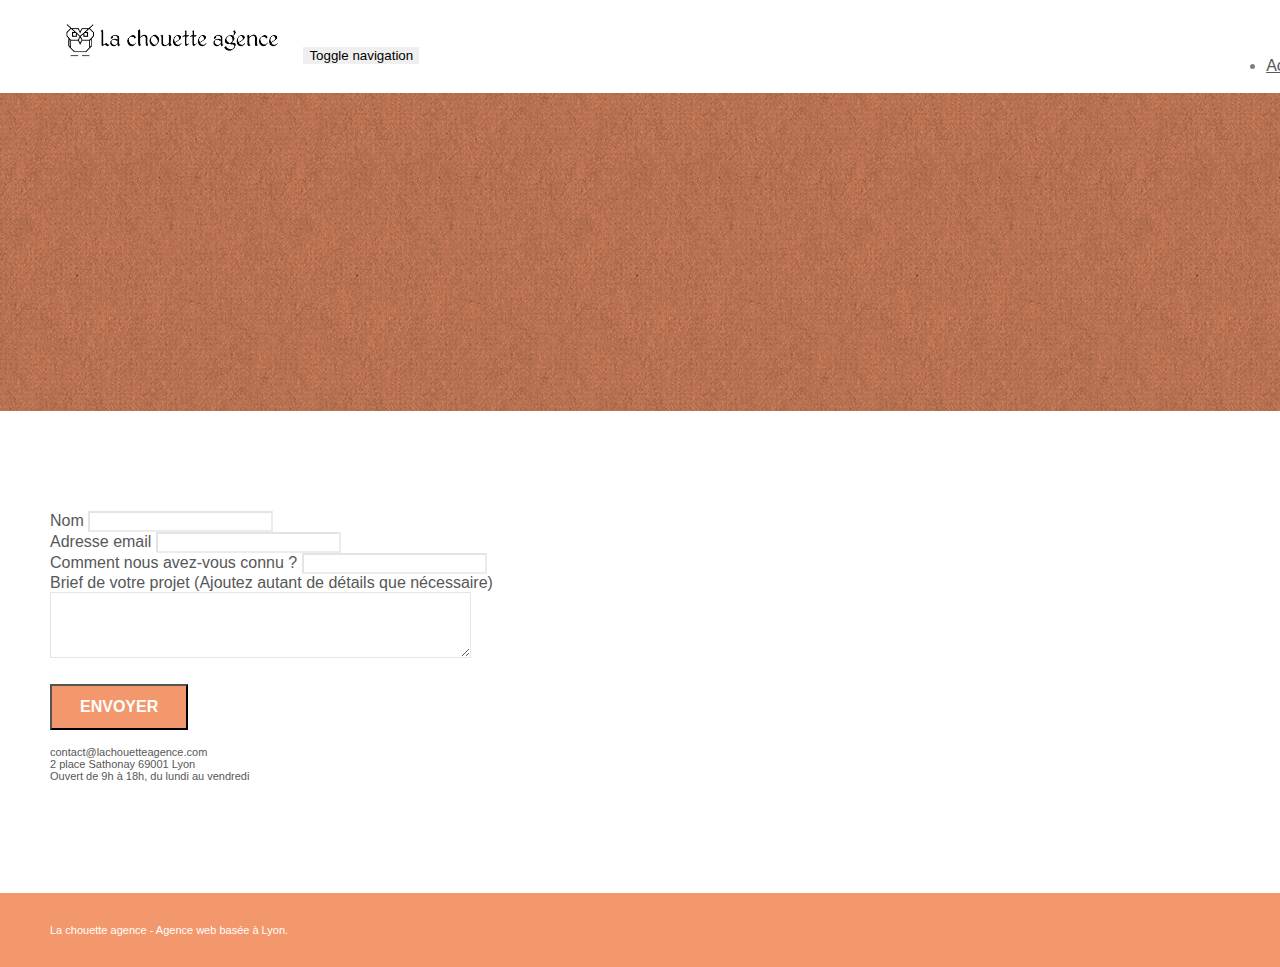
==== page2.html @ fb054928 "inital cmmit" ====
<!doctype html>
<html lang="Default">
<head>
    <meta charset="utf-8">
    <meta name="keywords" content="">
    <meta name="description" content="">
    <meta name="viewport" content="width=device-width, initial-scale=1.0, viewport-fit=cover">
    <link rel="shortcut icon" type="image/png" href="favicon.jpg">
    
	<link rel="stylesheet" type="text/css" href="./css/bootstrap.min.css">
	<link rel="stylesheet" type="text/css" href="style.css">
	<link rel="stylesheet" type="text/css" href="./css/font-awesome.min.css">
	<link rel="stylesheet" type="text/css" href="./css/et-line.min.css">
	
    
	<script src="./js/jquery-2.1.0.min.js"></script>
	<script src="./js/bootstrap.min.js"></script>
	<script src="./js/blocs.min.js"></script>
	<script src="./js/jqBootstrapValidation.js"></script>
	<script src="./js/formHandler.js"></script>
    <title>page2</title>

    
<!-- Analytics -->
 
<!-- Analytics END -->
    
</head>
<body>
<!-- Principal conteneur -->
<div class="page-container">
    
<!-- bloc-0 -->
<div class="bloc bgc-white l-bloc " id="bloc-0">
	<div class="container bloc-sm">
		<nav class="navbar row">
			<div class="navbar-header">
				<a class="navbar-brand" href="index.html"><img src="img/la-chouette-agence.png" alt="atlanta web design logo" height="40" /></a>
				<button id="nav-toggle" type="button" class="ui-navbar-toggle navbar-toggle" data-toggle="collapse" data-target=".navbar-1">
					<span class="sr-only">Toggle navigation</span><span class="icon-bar"></span><span class="icon-bar"></span><span class="icon-bar"></span>
				</button>
			</div>
			<div class="collapse navbar-collapse navbar-1 special-dropdown-nav">
				<ul class="site-navigation nav navbar-nav">
					<li>
						<a href="index.html">Accueil</a>
					</li>
					<li>
					</li>
					<li>
						<a href="page2.html">page2 &gt;</a>
					</li>
				</ul>
			</div>
		</nav>
	</div>
</div>
<!-- bloc-0 END -->

<!-- bloc-6 -->
<div class="bloc bg-dots-bg bg-repeat bgc-atomic-tangerine d-bloc bloc-bg-texture texture-paper" id="bloc-6">
	<div class="container bloc-lg">
		<div class="row">
			<div class="col-sm-12">
				<h1 class="text-center hero-bloc-text tc-white">
					Parlons web design !
				</h1>
				<p class="text-center mg-lg tc-white tight-width-whitespace">
					Nous sommes ravis que vous souhaitiez collaborer avec notre agence.<br>
					Parlez-nous de votre projet en complétant le formulaire ci-dessous.
				</p>
			</div>
		</div>
	</div>
</div>
<!-- bloc-6 END -->

<!-- bloc-7 -->
<div class="bloc bgc-white l-bloc" id="bloc-7">
	<div class="container bloc-lg">
		<div class="row">
			<div class="col-sm-6">
				<form id="form_1" novalidate success-msg="Your message has been sent." fail-msg="Sorry it seems that our mail server is not responding, Sorry for the inconvenience!">
					<div class="form-group">
						<label>
							Nom
						</label>
						<input id="name" class="form-control" required />
					</div>
					<div class="form-group">
						<label>
							Adresse email
						</label>
						<input id="email" class="form-control" type="email" required />
					</div>
					<div class="form-group">
						<label>
							Comment nous avez-vous connu ?
						</label>
						<input class="form-control" type="email" required id="input_504" />
					</div>
					<div class="form-group">
						<label>
							Brief de votre projet (Ajoutez autant de détails que nécessaire)<br>
						</label><textarea id="message" class="form-control" rows="4" cols="50" required></textarea>
					</div> 
					<button class="bloc-button btn btn-lg btn-block cta-hero btn-atomic-tangerine" type="submit">
						Envoyer
					</button>
				</form>
			</div>
			<div class="col-sm-6">
				<p>
					contact@lachouetteagence.com<br>2 place Sathonay 69001 Lyon<br>Ouvert de 9h à 18h, du lundi au vendredi<br>
				</p>
			</div>
		</div>
	</div>
</div>
<!-- bloc-7 END -->

<!-- ScrollToTop Button -->
<a class="bloc-button btn btn-d scrollToTop" onclick="scrollToTarget('1')"><span class="fa fa-chevron-up"></span></a>
<!-- ScrollToTop Button END-->


<!-- Footer - bloc-8 -->
<div class="bloc bgc-atomic-tangerine d-bloc" id="bloc-8">
	<div class="container bloc-sm">
		<div class="row">
			<div class="col-sm-12">
				<p class="text-center white">
					La chouette agence - Agence web basée à Lyon.<br>
				</p>
				<div class="row row-no-gutters social">
					<div class="col-sm-3">
						<div class="text-center">
							<a class="social" href="index.html"><span class="fa fa-twitter icon-md"></span></a>
						</div>
					</div>
					<div class="col-sm-3">
						<div class="text-center">
							<a class="social" href="index.html"><span class="fa fa-facebook icon-md"></span></a>
						</div>
					</div>
					<div class="col-sm-3">
						<div class="text-center">
							<a class="social" href="index.html"><span class="fa fa-dribbble icon-md"></span></a>
						</div>
					</div>
					<div class="col-sm-3">
						<div class="text-center">
							<a class="social" href="index.html"><span class="fa fa-instagram icon-md"></span></a>
						</div>
					</div>
				</div>
			</div>
		</div>
	</div>
</div>
<!-- Footer - bloc-8 END -->

</div>
<!-- Principal conteneur END -->
    

</body>
</html>
---- style.css ----
body {
    margin: 0;
    padding: 0;
    background: #FFF;
    overflow-x: hidden;
    -webkit-font-smoothing: antialiased;
    -moz-osx-font-smoothing: grayscale;
}

a,
button {
    transition: all .3s ease-in-out;
    outline: none!important;
}

a:hover {
    text-decoration: none;
    cursor: pointer;
}

#page-loading-blocs-notifaction {
    position: fixed;
    top: 0;
    bottom: 0;
    width: 100%;
    z-index: 100000;
    background: #FFFFFF url("img/pageload-spinner.gif") no-repeat center center;
}

.bloc {
    width: 100%;
    clear: both;
    background: 50% 50% no-repeat;
    padding: 0 50px;
    -webkit-background-size: cover;
    -moz-background-size: cover;
    -o-background-size: cover;
    background-size: cover;
    position: relative;
}

.bloc .container {
    padding-left: 0;
    padding-right: 0;
}

.bloc-lg {
    padding: 100px 50px;
}

.bloc-md {
    padding: 50px;
}

.bloc-sm {
    padding: 20px 50px;
}

.bg-center,
.bg-l-edge,
.bg-r-edge,
.bg-t-edge,
.bg-b-edge,
.bg-tl-edge,
.bg-bl-edge,
.bg-tr-edge,
.bg-br-edge,
.bg-repeat {
    -webkit-background-size: auto!important;
    -moz-background-size: auto!important;
    -o-background-size: auto!important;
    background-size: auto!important;
}

.bg-repeat {
    background: repeat;
}

.bg-t-edge {
    background: top no-repeat;
}

.bloc-bg-texture::before {
    content: "";
    background-size: 2px 2px;
    position: absolute;
    top: 0;
    bottom: 0;
    left: 0;
    right: 0;
}

.texture-paper::before {
    background: url("img/texture-paper.png");
    background-size: 280px 280px;
}

.b-parallax {
    background-attachment: fixed;
}

.d-bloc {
    color: rgba(255, 255, 255, .7);
}

.d-bloc button:hover {
    color: rgba(255, 255, 255, .9);
}

.d-bloc .icon-round,
.d-bloc .icon-square,
.d-bloc .icon-rounded,
.d-bloc .icon-semi-rounded-a,
.d-bloc .icon-semi-rounded-b {
    border-color: rgba(255, 255, 255, .9);
}

.d-bloc .divider-h span {
    border-color: rgba(255, 255, 255, .2);
}

.d-bloc .a-btn,
.d-bloc .navbar a,
.d-bloc .navbar-brand,
.d-bloc a .icon-sm,
.d-bloc a .icon-md,
.d-bloc a .icon-lg,
.d-bloc a .icon-xl,
.d-bloc h1 a,
.d-bloc h2 a,
.d-bloc h3 a,
.d-bloc h4 a,
.d-bloc h5 a,
.d-bloc h6 a,
.d-bloc p a {
    color: rgba(255, 255, 255, .6);
}

.d-bloc .a-btn:hover,
.d-bloc .navbar a:hover,
.d-bloc .navbar-brand:hover,
.d-bloc a:hover .icon-sm,
.d-bloc a:hover .icon-md,
.d-bloc a:hover .icon-lg,
.d-bloc a:hover .icon-xl,
.d-bloc h1 a:hover,
.d-bloc h2 a:hover,
.d-bloc h3 a:hover,
.d-bloc h4 a:hover,
.d-bloc h5 a:hover,
.d-bloc h6 a:hover,
.d-bloc p a:hover {
    color: rgba(255, 255, 255, 1);
}

.d-bloc .navbar-toggle .icon-bar {
    background: rgba(255, 255, 255, 1);
}

.d-bloc .btn-wire,
.d-bloc .btn-wire:hover {
    color: rgba(255, 255, 255, 1);
    border-color: rgba(255, 255, 255, 1);
}

.d-bloc .panel {
    color: rgba(0, 0, 0, .5);
}

.d-bloc .panel button:hover {
    color: rgba(0, 0, 0, .7);
}

.d-bloc .panel icon {
    border-color: rgba(0, 0, 0, .7);
}

.d-bloc .panel .divider-h span {
    border-color: rgba(0, 0, 0, .1);
}

.d-bloc .panel .a-btn {
    color: rgba(0, 0, 0, .6);
}

.d-bloc .panel .a-btn:hover {
    color: rgba(0, 0, 0, 1);
}

.d-bloc .panel .btn-wire,
.d-bloc .panel .btn-wire:hover {
    color: rgba(0, 0, 0, .7);
    border-color: rgba(0, 0, 0, .3);
}

.d-bloc .panel,
.l-bloc {
    color: rgba(0, 0, 0, .5);
}

.d-bloc .panel button:hover,
.l-bloc button:hover {
    color: rgba(0, 0, 0, .7);
}

.l-bloc .icon-round,
.l-bloc .icon-square,
.l-bloc .icon-rounded,
.l-bloc .icon-semi-rounded-a,
.l-bloc .icon-semi-rounded-b {
    border-color: rgba(0, 0, 0, .7);
}

.d-bloc .panel .divider-h span,
.l-bloc .divider-h span {
    border-color: rgba(0, 0, 0, .1);
}

.d-bloc .panel .a-btn,
.l-bloc .a-btn,
.l-bloc .navbar a,
.l-bloc .navbar-brand,
.l-bloc a .icon-sm,
.l-bloc a .icon-md,
.l-bloc a .icon-lg,
.l-bloc a .icon-xl,
.l-bloc h1 a,
.l-bloc h2 a,
.l-bloc h3 a,
.l-bloc h4 a,
.l-bloc h5 a,
.l-bloc h6 a,
.l-bloc p a {
    color: rgba(0, 0, 0, .6);
}

.d-bloc .panel .a-btn:hover,
.l-bloc .a-btn:hover,
.l-bloc .navbar a:hover,
.l-bloc .navbar-brand:hover,
.l-bloc a:hover .icon-sm,
.l-bloc a:hover .icon-md,
.l-bloc a:hover .icon-lg,
.l-bloc a:hover .icon-xl,
.l-bloc h1 a:hover,
.l-bloc h2 a:hover,
.l-bloc h3 a:hover,
.l-bloc h4 a:hover,
.l-bloc h5 a:hover,
.l-bloc h6 a:hover,
.l-bloc p a:hover {
    color: rgba(0, 0, 0, 1);
}

.l-bloc .navbar-toggle .icon-bar {
    color: rgba(0, 0, 0, .6);
}

.d-bloc .panel .btn-wire,
.d-bloc .panel .btn-wire:hover,
.l-bloc .btn-wire,
.l-bloc .btn-wire:hover {
    color: rgba(0, 0, 0, .7);
    border-color: rgba(0, 0, 0, .3);
}

.voffset {
    margin-top: 30px;
}

.voffset-lg {
    margin-top: 80px;
}

.row-no-gutters {
    margin-right: 0;
    margin-left: 0;
}

.row.row-no-gutters > [class^="col-"],
.row.row-no-gutters > [class*=" col-"] {
    padding-right: 0;
    padding-left: 0;
}

#bloc-1-hero h1 {
    font-size: 32px;
}

.navbar {
    margin-bottom: 0;
    z-index: 1;
}

.navbar-brand {
    height: auto;
    padding: 3px 15px;
    font-size: 25px;
    font-weight: normal;
    font-weight: 600;
    line-height: 44px;
}

.navbar-brand img {
    max-height: 200px;
    margin: 0 5px 0 0;
    display: inline;
}

.navbar-brand img[src$=svg] {
    min-width: 100px;
}

.nav-center .navbar-brand img {
    margin: 0;
}

.navbar .nav {
    padding-top: 2px;
    margin-right: -16px;
    float: right;
    z-index: 1;
}

.nav > li {
    float: left;
    margin-top: 4px;
    font-size: 16px;
}

.navbar-nav .open .dropdown-menu > li > a {
    text-align: inherit;
}

.nav > li a:hover,
.nav > li a:focus {
    background: transparent;
}

.navbar-toggle {
    margin: 10px 10px 0 0;
    border: 0px;
}

.navbar-toggle:hover {
    background: transparent!important;
}

.navbar-toggle .icon-bar {
    background-color: rgba(0, 0, 0, .5);
    width: 26px;
}

.nav-invert .navbar .nav {
    float: left;
}

.nav-invert .navbar-header,
.nav-invert .navbar-brand {
    float: right;
    position: relative;
    z-index: 2;
}

@media (min-width: 768px) {
    .site-navigation {
        position: absolute;
        top: 50%;
        right: 20px;
        transform: translate(0, -50%);
        -webkit-transform: translateY(-50%);
    }
    .nav > li .dropdown-menu a,
    .nav > li .dropdown-menu a:hover {
        color: #484848;
    }
    .nav-invert .site-navigation {
        left: 0;
        right: 0;
    }
    .nav-center {
        text-align: center;
    }
    .nav-center .navbar-header {
        width: 100%;
    }
    .nav-center .navbar-header,
    .nav-center .navbar-brand,
    .nav-center .nav > li {
        float: none;
        display: inline-block;
    }
    .nav-center .site-navigation {
        position: relative;
        width: 100%;
        right: 0;
        margin-right: 0px;
        margin-top: 20px;
    }
    .nav-center.mini-nav .navbar-toggle {
        float: none;
        margin: 10px auto 0;
    }
}

.nav > li > .dropdown a {
    background: none!important;
    display: block;
    padding: 14px 15px;
}

nav .caret {
    margin: 0 5px;
}

.dropdown-menu .dropdown-menu {
    top: -8px;
    left: 100%;
}

.dropdown-menu .dropmenu-flow-right {
    top: 100%;
    left: 0;
    margin-left: -1px;
    border-top-left-radius: 0;
    border-top-right-radius: 0;
}

.dropdown-menu .dropdown span {
    border: 4px solid black;
    border-top-color: transparent;
    border-right-color: transparent;
    border-bottom-color: transparent;
    margin: 6px -5px 0 0!important;
    float: right;
}

.mg-md {
    margin-top: 10px;
    margin-bottom: 20px;
}

.mg-lg {
    margin-top: 10px;
    margin-bottom: 40px;
}

.btn {
    margin: 0 5px 5px 0;
}

.btn.pull-right {
    margin: 0 0 5px 5px;
}

.btn-d,
.btn-d:hover,
.btn-d:focus {
    color: #FFF;
    background: rgba(0, 0, 0, .3);
}

button {
    outline: none!important;
}

.btn-rd {
    border-radius: 40px;
}

.btn-clean {
    border: 1px solid rgba(0, 0, 0, .08);
    border-bottom-color: rgba(0, 0, 0, .1);
    text-shadow: 0 1px 0 rgba(0, 0, 1, .1);
    box-shadow: 0 1px 3px rgba(0, 0, 1, .25), inset 0 1px 0 0 rgba(255, 255, 255, .15);
}

.icon-md {
    font-size: 30px!important;
}

.icon-lg {
    font-size: 60px!important;
}

.sm-shadow {
    text-shadow: 0 1px 2px rgba(0, 0, 0, .3);
}

.panel-sq,
.panel-sq .panel-heading,
.panel-sq .panel-footer {
    border-radius: 0;
}

.panel-rd {
    border-radius: 30px;
}

.panel-rd .panel-heading {
    border-radius: 29px 29px 0 0;
}

.panel-rd .panel-footer {
    border-radius: 0 0 29px 29px;
}

.form-control {
    border-color: rgba(0, 0, 0, .1);
    box-shadow: none;
}

.scrollToTop {
    width: 40px;
    height: 40px;
    position: fixed;
    bottom: 20px;
    right: 20px;
    opacity: 0;
    z-index: 500;
    transition: all .3s ease-in-out;
}

.scrollToTop span {
    margin-top: 6px;
}

.showScrollTop {
    font-size: 14px;
    opacity: 1;
}

a[data-lightbox] {
    position: relative;
    display: block;
    text-align: center;
}

a[data-lightbox]:hover::before {
    content: "+";
    font-family: "HelveticaNeue-Light", "Helvetica Neue Light", "Helvetica Neue", Helvetica, Arial;
    font-size: 32px;
    width: 50px;
    height: 50px;
    margin-left: -25px;
    border-radius: 50%;
    background: rgba(0, 0, 0, .6);
    color: #FFF;
    font-weight: 100;
    z-index: 1;
    position: absolute;
    top: 50%;
    transform: translateY(-50%);
    -webkit-transform: translateY(-50%);
}

a[data-lightbox]:hover img {
    opacity: 0.6;
    -webkit-animation-fill-mode: none;
    animation-fill-mode: none;
}

#lightbox-modal {
    display: flex;
    align-items: center;
}

#lightbox-modal .modal-dialog {
    width: 90%;
    max-width: 900px;
    margin: 0 auto 0;
}

#lightbox-modal .modal-dialog img {
    max-height: 90vh;
    margin: 0 auto;
}

.lightbox-caption {
    padding: 20px;
    color: #FFF;
    background: rgba(0, 0, 0, .5);
    position: absolute;
    left: 15px;
    right: 15px;
    bottom: 5px;
}

.close-lightbox {
    color: #FFF;
    font-size: 30px;
    position: absolute;
    top: 20px;
    right: 20px;
    z-index: 20;
    background: rgba(0, 0, 0, .5);
    border: none;
    line-height: 30px;
    padding: 0 9px 5px;
    opacity: 0.3;
}

.close-lightbox:hover,
.next-lightbox:hover,
.prev-lightbox:hover {
    opacity: 1.0;
    color: #FFF;
}

.next-lightbox,
.prev-lightbox {
    font-size: 20px;
    color: rgba(255, 255, 255, .9);
    background: rgba(0, 0, 0, .5);
    transition: all .2s ease-in-out;
    position: absolute;
    top: 45%;
    z-index: 1;
    opacity: 0.4;
}

.next-lightbox {
    padding: 6px 8px 1px 13px;
    right: 25px;
}

.prev-lightbox {
    padding: 6px 13px 1px 10px;
    left: 25px;
}

.snapshot-lb .modal-body {
    padding-bottom: 45px;
}

.snapshot-lb .lightbox-caption {
    padding: 0;
    color: rgba(0, 0, 0, .5);
    background: none;
}

h1,
h2,
h3,
h4,
h5,
h6,
p,
label,
.btn,
a {
    font-family: "helvetica";
    font-weight: 400;
    color: #575757!important;
}

.container {
    max-width: 1000px;
}

.hero-bloc-text {
    font-size: 38px;
}

.hero-bloc-text-sub {
    font-size: 36px;
}

.statement-bloc-text {
    line-height: 26px;
    font-style: italic;
    font-size: 20px;
    text-align: center;
    font-weight: lighter;
    max-width: 520px;
    margin: auto auto auto auto;
}

p {
    font-size: 11px;
}

.tight-width-whitespace {
    max-width: 600px;
    margin: auto auto auto auto;
}

.h1 {
    font-size: 20px;
    font-family: "Open Sans";
}

.cta-hero {
    margin-top: 22px;
    color: #FFFFFF!important;
    text-transform: uppercase;
    padding: 12px 28px 12px 28px;
    font-size: 16px;
    font-weight: 700;
}

.social {
    max-width: 400px;
    margin: auto auto auto auto;
}

h2 {
    font-size: 22px;
    line-height: 1.4em;
}

h3 {
    font-size: 15px;
    text-transform: uppercase;
    font-weight: 700;
    color: #333333!important;
}

.med-width-whitespace {
    max-width: 800px;
    margin: auto auto auto auto;
    box-shadow: 0px 0px 0px #000000;
}

h1 {
    color: #333333!important;
}

h4 {
    color: #333333!important;
}

.icons {
    margin-bottom: 14px;
    margin-top: 24px;
}

.white {
    color: #FFFFFF!important;
}

.portfolio-thumb {
    margin-bottom: 24px;
}

.portfolio-row {
    margin-bottom: 44px;
    margin-top: 50px;
}

.avatar {
    box-shadow: 0px 4px 9px rgba(0, 0, 0, 0.3);
}

.black-background {
    background-color: rgba(165, 147, 99, 0.7);
    padding: 40px 40px 40px 40px;
}

.bold-link {
    font-weight: 900;
    text-decoration: underline!important;
}

.bgc-white {
    background-color: #FFFFFF;
}

.bgc-dark-slate-blue {
    background-color: #364577;
}

.bgc-atomic-tangerine {
    background-color: #F3976C;
}

.tc-white {
    color: #F3976C!important;
}

.btn-atomic-tangerine {
    background: #F3976C;
    color: #FFFFFF!important;
}

.btn-atomic-tangerine:hover {
    background: #c27956!important;
    color: #FFFFFF!important;
}

.ltc-white {
    color: #FFFFFF!important;
}

.ltc-white:hover {
    color: #cccccc!important;
}

.ltc-atomic-tangerine {
    color: #F3976C!important;
}

.ltc-atomic-tangerine:hover {
    color: #c27956!important;
}

.icon-dark-slate-blue {
    color: #364577!important;
    border-color: #364577!important;
}

.bg-dots-bg {
    background-image: url("img/dots-bg.png");
}

.bg-lines-h2-bg {
    background-image: url("img/lines-h2-bg.png");
}

.bg-banniere {
    background-image: url("img/la-chouette-agence-banniere.jpg");
}

.bg-presentation {
    background-image: url("img/image-de-presentation.bmp");
}

@media (max-width: 1024px) {
    .bloc {
        padding-left: 20px;
        padding-right: 20px;
    }
    .bloc.full-width-bloc,
    .bloc-tile-2.full-width-bloc .container,
    .bloc-tile-3.full-width-bloc .container,
    .bloc-tile-4.full-width-bloc .container {
        padding-left: 0;
        padding-right: 0;
    }
}

@media (max-width: 992px) and (min-width: 768px) {
    .navbar .nav {
        max-width: 80%
    }
    .nav-center.navbar .nav {
        max-width: 100%
    }
}

@media only screen and (min-device-width: 768px) and (max-device-width: 1024px) and (orientation: landscape) {
    .b-parallax {
        background-attachment: scroll;
    }
}

@media only screen and (min-device-width: 1024px) and (max-device-width: 1366px) and (-webkit-min-device-pixel-ratio: 1.5) {
    .b-parallax {
        background-attachment: scroll;
    }
}

@media (max-width: 991px) {
    .container {
        width: 100%;
    }
    .b-parallax {
        background-attachment: scroll;
    }
    .page-container,
    #hero-bloc {
        overflow-x: hidden;
        position: relative;
    }
    .bloc {
        padding-left: constant(safe-area-inset-left);
        padding-right: constant(safe-area-inset-right);
    }
    .bloc-group,
    .bloc-group .bloc {
        display: block;
        width: 100%;
    }
    .bloc-fill-screen .fill-bloc-top-edge,
    .bloc-fill-screen .fill-bloc-bottom-edge {
        padding: 0 20px;
        padding-left: constant(safe-area-inset-left);
        padding-right: constant(safe-area-inset-right);
    }
}

@media (max-width: 767px) {
    .page-container {
        overflow-x: hidden;
        position: relative;
    }
    h1,
    h2,
    h3,
    h4,
    h5,
    h6,
    p,
    #disqus_thread {
        padding-left: 10px!important;
        padding-right: 10px!important;
    }
    .b-parallax {
        background-attachment: scroll;
    }
    .navbar .nav {
        padding-top: 0;
        border-top: 1px solid rgba(0, 0, 0, .2);
        float: none!important;
    }
    .navbar.row {
        margin-left: 0;
        margin-right: 0;
    }
    .site-navigation {
        position: inherit;
        transform: none;
        -webkit-transform: none;
        -ms-transform: none;
    }
    .nav > li {
        margin-top: 0;
        border-bottom: 1px solid rgba(0, 0, 0, .1);
        background: rgba(0, 0, 0, .05);
        text-align: left;
        padding-left: 15px;
        width: 100%;
    }
    .nav > li:hover {
        background: rgba(0, 0, 0, .08);
    }
    .dropdown .dropdown a .caret {
        float: none;
        margin: 5px 0 0 10px!important;
        border: 4px solid black;
        border-bottom-color: transparent;
        border-right-color: transparent;
        border-left-color: transparent;
    }
    #hero-bloc .navbar .nav {
        background: rgba(0, 0, 0, .8);
    }
    #hero-bloc .navbar .nav a {
        color: rgba(255, 255, 255, .6);
    }
    .hero {
        padding: 50px 0;
    }
    .hero-nav {
        left: -1px;
        right: -1px;
    }
    .navbar-collapse {
        padding: 0;
        overflow-x: hidden;
        -webkit-box-shadow: none;
        box-shadow: none;
    }
    .navbar-brand img {
        max-height: 40px;
        width: auto;
    }
    .nav-invert .navbar-header {
        float: none;
        width: 100%;
    }
    .nav-invert .navbar-toggle {
        float: left;
        margin-left: 10px;
    }
    .bloc {
        padding-left: 0;
        padding-right: 0;
    }
    .bloc-xxl,
    .bloc-xl,
    .bloc-lg {
        padding: 40px 0;
    }
    .bloc-sm,
    .bloc-md {
        padding-left: 0;
        padding-right: 0;
    }
    .bloc-tile-2 .container,
    .bloc-tile-3 .container,
    .bloc-tile-4 .container,
    .bloc-fill-screen .fill-bloc-top-edge,
    .bloc-fill-screen .fill-bloc-bottom-edge {
        padding-left: 0;
        padding-right: 0;
    }
    .a-block {
        padding: 0 10px;
    }
    .btn-dwn {
        display: none;
    }
    .voffset {
        margin-top: 5px;
    }
    .voffset-md {
        margin-top: 20px;
    }
    .voffset-lg {
        margin-top: 30px;
    }
    form {
        padding: 5px;
    }
    .close-lightbox {
        display: inline-block;
    }
    .blocsapp-device-iphone5 {
        background-size: 216px 425px;
        padding-top: 60px;
        width: 216px;
        height: 425px;
    }
    .blocsapp-device-iphone5 img {
        width: 180px;
        height: 320px;
    }
}

@media (max-width: 400px) {
    .bloc {
        padding-left: 0;
        padding-right: 0;
    }
}

@media (max-width: 767px) {
    .bloc-mob-center-text {
        text-align: center;
    }
}
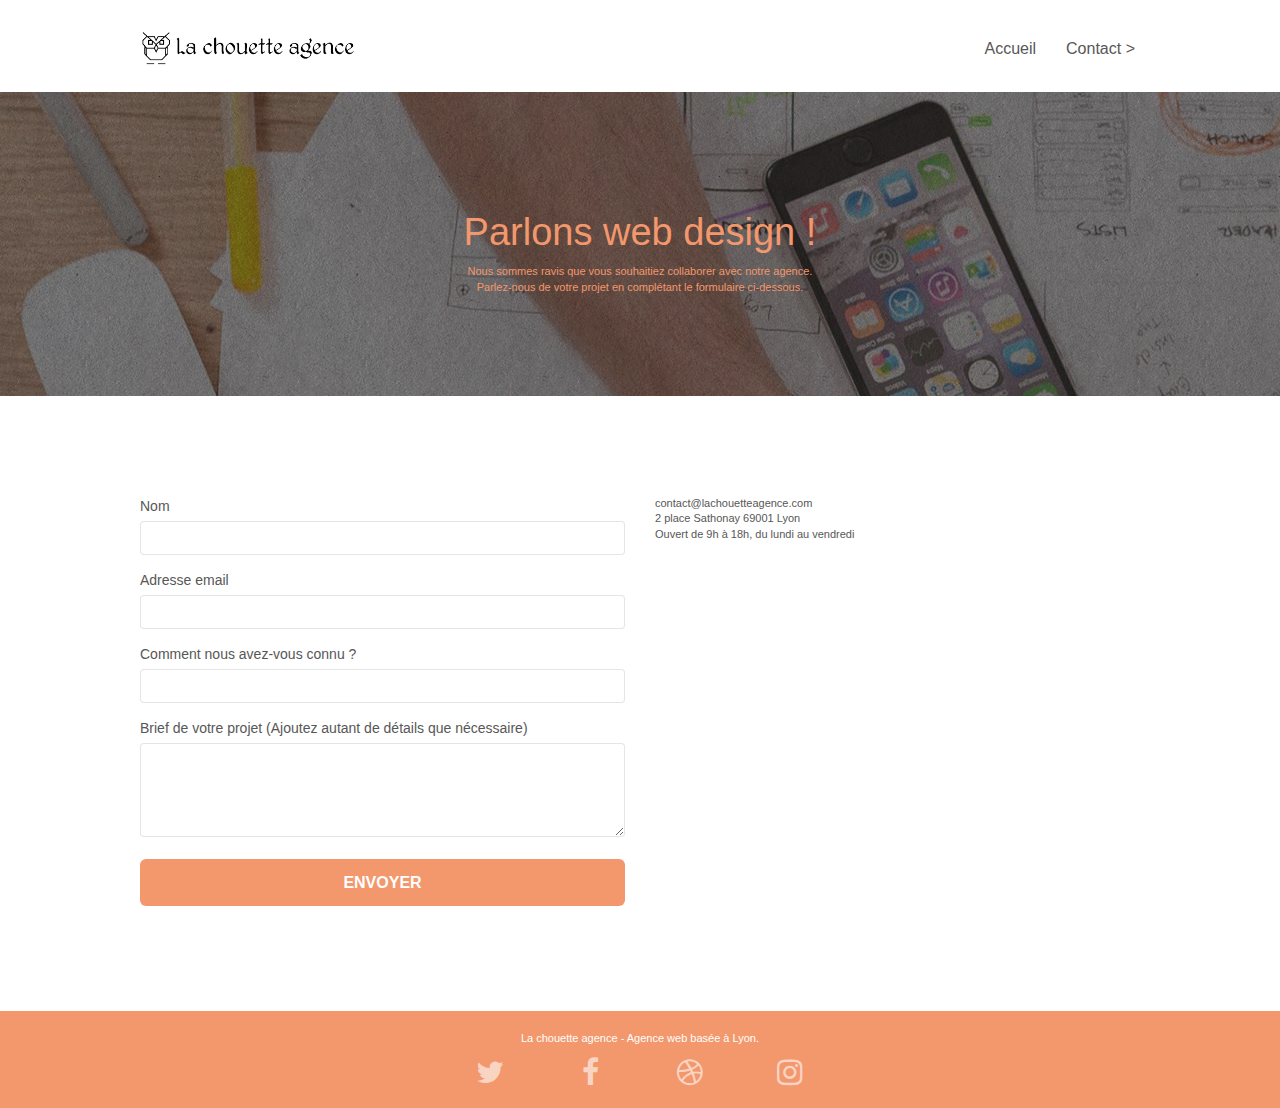
==== commit 2754d835: "dernier fix" ====
--- a/page2.html
+++ b/page2.html
@@ -2,23 +2,20 @@
 <html lang="Default">
 <head>
     <meta charset="utf-8">
-    <meta name="keywords" content="">
-    <meta name="description" content="">
+    <meta name="keywords" content="seo, google, site web, site internet, agence design paris, agence design, lyon, web design, webdesign, agence, la chouette agence">
+    <meta name="description" content="La Chouette Agence est une Agence de webdesign lyonnaise qui fournit des services de design de site internet professionnels">
     <meta name="viewport" content="width=device-width, initial-scale=1.0, viewport-fit=cover">
     <link rel="shortcut icon" type="image/png" href="favicon.jpg">
     
 	<link rel="stylesheet" type="text/css" href="./css/bootstrap.min.css">
-	<link rel="stylesheet" type="text/css" href="style.css">
+	<link rel="stylesheet" type="text/css" href="style.min.css">
 	<link rel="stylesheet" type="text/css" href="./css/font-awesome.min.css">
 	<link rel="stylesheet" type="text/css" href="./css/et-line.min.css">
 	
     
-	<script src="./js/jquery-2.1.0.min.js"></script>
-	<script src="./js/bootstrap.min.js"></script>
-	<script src="./js/blocs.min.js"></script>
-	<script src="./js/jqBootstrapValidation.js"></script>
-	<script src="./js/formHandler.js"></script>
-    <title>page2</title>
+	
+
+    <title>La chouette agence, l'agence au service du web design</title>
 
     
 <!-- Analytics -->
@@ -48,7 +45,7 @@
 					<li>
 					</li>
 					<li>
-						<a href="page2.html">page2 &gt;</a>
+						<a href="page2.html">Contact &gt;</a>
 					</li>
 				</ul>
 			</div>
@@ -58,7 +55,7 @@
 <!-- bloc-0 END -->
 
 <!-- bloc-6 -->
-<div class="bloc bg-dots-bg bg-repeat bgc-atomic-tangerine d-bloc bloc-bg-texture texture-paper" id="bloc-6">
+<div class="bloc bg-dots-bg bg-repeat bgc-atomic-tangerine d-bloc bloc-bg-texture texture-paper white-title bg-banniere" id="bloc-6">
 	<div class="container bloc-lg">
 		<div class="row">
 			<div class="col-sm-12">
@@ -163,6 +160,10 @@
 </div>
 <!-- Principal conteneur END -->
     
-
+<script src="./js/jquery-2.1.0.min.js"></script>
+	<script src="./js/bootstrap.min.js"></script>
+	<script src="./js/blocs.min.js"></script>
+	<script src="./js/jqBootstrapValidation.js"></script>
+	<script src="./js/formHandler.js"></script>
 </body>
 </html>
--- a/style.min.css
+++ b/style.min.css
@@ -0,0 +1 @@
+body{margin:0;padding:0;background:#FFF;overflow-x:hidden;-webkit-font-smoothing:antialiased;-moz-osx-font-smoothing:grayscale}a,button{transition:all .3s ease-in-out;outline:none!important}a:hover{text-decoration:none;cursor:pointer}#page-loading-blocs-notifaction{position:fixed;top:0;bottom:0;width:100%;z-index:100000;background:#FFF url(img/pageload-spinner.gif) no-repeat center center}.bloc{width:100%;clear:both;background:50% 50% no-repeat;padding:0 50px;-webkit-background-size:cover;-moz-background-size:cover;-o-background-size:cover;background-size:cover;position:relative}.bloc .container{padding-left:0;padding-right:0}.bloc-lg{padding:100px 50px}.bloc-md{padding:50px}.bloc-sm{padding:20px 50px}.bg-center,.bg-l-edge,.bg-r-edge,.bg-t-edge,.bg-b-edge,.bg-tl-edge,.bg-bl-edge,.bg-tr-edge,.bg-br-edge,.bg-repeat{-webkit-background-size:auto!important;-moz-background-size:auto!important;-o-background-size:auto!important;background-size:auto!important}.bg-repeat{background:repeat}.bg-t-edge{background:top no-repeat}.bloc-bg-texture::before{content:"";background-size:2px 2px;position:absolute;top:0;bottom:0;left:0;right:0}.texture-paper::before{background:url(img/texture-paper.png);background-size:280px 280px}.b-parallax{background-attachment:fixed}.d-bloc{color:rgba(255,255,255,.7)}.d-bloc button:hover{color:rgba(255,255,255,.9)}.d-bloc .icon-round,.d-bloc .icon-square,.d-bloc .icon-rounded,.d-bloc .icon-semi-rounded-a,.d-bloc .icon-semi-rounded-b{border-color:rgba(255,255,255,.9)}.d-bloc .divider-h span{border-color:rgba(255,255,255,.2)}.d-bloc .a-btn,.d-bloc .navbar a,.d-bloc .navbar-brand,.d-bloc a .icon-sm,.d-bloc a .icon-md,.d-bloc a .icon-lg,.d-bloc a .icon-xl,.d-bloc h1 a,.d-bloc h2 a,.d-bloc h3 a,.d-bloc h4 a,.d-bloc h5 a,.d-bloc h6 a,.d-bloc p a{color:rgba(255,255,255,.6)}.d-bloc .a-btn:hover,.d-bloc .navbar a:hover,.d-bloc .navbar-brand:hover,.d-bloc a:hover .icon-sm,.d-bloc a:hover .icon-md,.d-bloc a:hover .icon-lg,.d-bloc a:hover .icon-xl,.d-bloc h1 a:hover,.d-bloc h2 a:hover,.d-bloc h3 a:hover,.d-bloc h4 a:hover,.d-bloc h5 a:hover,.d-bloc h6 a:hover,.d-bloc p a:hover{color:rgba(255,255,255,1)}.d-bloc .navbar-toggle .icon-bar{background:rgba(255,255,255,1)}.d-bloc .btn-wire,.d-bloc .btn-wire:hover{color:rgba(255,255,255,1);border-color:rgba(255,255,255,1)}.d-bloc .panel{color:rgba(0,0,0,.5)}.d-bloc .panel button:hover{color:rgba(0,0,0,.7)}.d-bloc .panel icon{border-color:rgba(0,0,0,.7)}.d-bloc .panel .divider-h span{border-color:rgba(0,0,0,.1)}.d-bloc .panel .a-btn{color:rgba(0,0,0,.6)}.d-bloc .panel .a-btn:hover{color:rgba(0,0,0,1)}.d-bloc .panel .btn-wire,.d-bloc .panel .btn-wire:hover{color:rgba(0,0,0,.7);border-color:rgba(0,0,0,.3)}.d-bloc .panel,.l-bloc{color:rgba(0,0,0,.5)}.d-bloc .panel button:hover,.l-bloc button:hover{color:rgba(0,0,0,.7)}.l-bloc .icon-round,.l-bloc .icon-square,.l-bloc .icon-rounded,.l-bloc .icon-semi-rounded-a,.l-bloc .icon-semi-rounded-b{border-color:rgba(0,0,0,.7)}.d-bloc .panel .divider-h span,.l-bloc .divider-h span{border-color:rgba(0,0,0,.1)}.d-bloc .panel .a-btn,.l-bloc .a-btn,.l-bloc .navbar a,.l-bloc .navbar-brand,.l-bloc a .icon-sm,.l-bloc a .icon-md,.l-bloc a .icon-lg,.l-bloc a .icon-xl,.l-bloc h1 a,.l-bloc h2 a,.l-bloc h3 a,.l-bloc h4 a,.l-bloc h5 a,.l-bloc h6 a,.l-bloc p a{color:rgba(0,0,0,.6)}.d-bloc .panel .a-btn:hover,.l-bloc .a-btn:hover,.l-bloc .navbar a:hover,.l-bloc .navbar-brand:hover,.l-bloc a:hover .icon-sm,.l-bloc a:hover .icon-md,.l-bloc a:hover .icon-lg,.l-bloc a:hover .icon-xl,.l-bloc h1 a:hover,.l-bloc h2 a:hover,.l-bloc h3 a:hover,.l-bloc h4 a:hover,.l-bloc h5 a:hover,.l-bloc h6 a:hover,.l-bloc p a:hover{color:rgba(0,0,0,1)}.l-bloc .navbar-toggle .icon-bar{color:rgba(0,0,0,.6)}.d-bloc .panel .btn-wire,.d-bloc .panel .btn-wire:hover,.l-bloc .btn-wire,.l-bloc .btn-wire:hover{color:rgba(0,0,0,.7);border-color:rgba(0,0,0,.3)}.voffset{margin-top:30px}.voffset-lg{margin-top:80px}.row-no-gutters{margin-right:0;margin-left:0}.row.row-no-gutters>[class^="col-"],.row.row-no-gutters>[class*=" col-"]{padding-right:0;padding-left:0}#bloc-1-hero h1{font-size:32px}.navbar{margin-bottom:0;z-index:1}.navbar-brand{height:auto;padding:3px 15px;font-size:25px;font-weight:400;font-weight:600;line-height:44px}.navbar-brand img{max-height:200px;margin:0 5px 0 0;display:inline}.navbar-brand img[src$=svg]{min-width:100px}.nav-center .navbar-brand img{margin:0}.navbar .nav{padding-top:2px;margin-right:-16px;float:right;z-index:1}.nav>li{float:left;margin-top:4px;font-size:16px}.navbar-nav .open .dropdown-menu>li>a{text-align:inherit}.nav>li a:hover,.nav>li a:focus{background:transparent}.navbar-toggle{margin:10px 10px 0 0;border:0}.navbar-toggle:hover{background:transparent!important}.navbar-toggle .icon-bar{background-color:rgba(0,0,0,.5);width:26px}.nav-invert .navbar .nav{float:left}.nav-invert .navbar-header,.nav-invert .navbar-brand{float:right;position:relative;z-index:2}@media (min-width:768px){.site-navigation{position:absolute;top:50%;right:20px;transform:translate(0,-50%);-webkit-transform:translateY(-50%)}.nav>li .dropdown-menu a,.nav>li .dropdown-menu a:hover{color:#484848}.nav-invert .site-navigation{left:0;right:0}.nav-center{text-align:center}.nav-center .navbar-header{width:100%}.nav-center .navbar-header,.nav-center .navbar-brand,.nav-center .nav>li{float:none;display:inline-block}.nav-center .site-navigation{position:relative;width:100%;right:0;margin-right:0;margin-top:20px}.nav-center.mini-nav .navbar-toggle{float:none;margin:10px auto 0}}.nav>li>.dropdown a{background:none!important;display:block;padding:14px 15px}nav .caret{margin:0 5px}.dropdown-menu .dropdown-menu{top:-8px;left:100%}.dropdown-menu .dropmenu-flow-right{top:100%;left:0;margin-left:-1px;border-top-left-radius:0;border-top-right-radius:0}.dropdown-menu .dropdown span{border:4px solid black;border-top-color:transparent;border-right-color:transparent;border-bottom-color:transparent;margin:6px -5px 0 0!important;float:right}.mg-md{margin-top:10px;margin-bottom:20px}.mg-lg{margin-top:10px;margin-bottom:40px}.btn{margin:0 5px 5px 0}.btn.pull-right{margin:0 0 5px 5px}.btn-d,.btn-d:hover,.btn-d:focus{color:#FFF;background:rgba(0,0,0,.3)}button{outline:none!important}.btn-rd{border-radius:40px}.btn-clean{border:1px solid rgba(0,0,0,.08);border-bottom-color:rgba(0,0,0,.1);text-shadow:0 1px 0 rgba(0,0,1,.1);box-shadow:0 1px 3px rgba(0,0,1,.25),inset 0 1px 0 0 rgba(255,255,255,.15)}.icon-md{font-size:30px!important}.icon-lg{font-size:60px!important}.sm-shadow{text-shadow:0 1px 2px rgba(0,0,0,.3)}.panel-sq,.panel-sq .panel-heading,.panel-sq .panel-footer{border-radius:0}.panel-rd{border-radius:30px}.panel-rd .panel-heading{border-radius:29px 29px 0 0}.panel-rd .panel-footer{border-radius:0 0 29px 29px}.form-control{border-color:rgba(0,0,0,.1);box-shadow:none}.scrollToTop{width:40px;height:40px;position:fixed;bottom:20px;right:20px;opacity:0;z-index:500;transition:all .3s ease-in-out}.scrollToTop span{margin-top:6px}.showScrollTop{font-size:14px;opacity:1}a[data-lightbox]{position:relative;display:block;text-align:center}a[data-lightbox]:hover::before{content:"+";font-family:"HelveticaNeue-Light","Helvetica Neue Light","Helvetica Neue",Helvetica,Arial;font-size:32px;width:50px;height:50px;margin-left:-25px;border-radius:50%;background:rgba(0,0,0,.6);color:#FFF;font-weight:100;z-index:1;position:absolute;top:50%;transform:translateY(-50%);-webkit-transform:translateY(-50%)}a[data-lightbox]:hover img{opacity:.6;-webkit-animation-fill-mode:none;animation-fill-mode:none}#lightbox-modal{display:flex;align-items:center}#lightbox-modal .modal-dialog{width:90%;max-width:900px;margin:0 auto 0}#lightbox-modal .modal-dialog img{max-height:90vh;margin:0 auto}.lightbox-caption{padding:20px;color:#FFF;background:rgba(0,0,0,.5);position:absolute;left:15px;right:15px;bottom:5px}.close-lightbox{color:#FFF;font-size:30px;position:absolute;top:20px;right:20px;z-index:20;background:rgba(0,0,0,.5);border:none;line-height:30px;padding:0 9px 5px;opacity:.3}.close-lightbox:hover,.next-lightbox:hover,.prev-lightbox:hover{opacity:1;color:#FFF}.next-lightbox,.prev-lightbox{font-size:20px;color:rgba(255,255,255,.9);background:rgba(0,0,0,.5);transition:all .2s ease-in-out;position:absolute;top:45%;z-index:1;opacity:.4}.next-lightbox{padding:6px 8px 1px 13px;right:25px}.prev-lightbox{padding:6px 13px 1px 10px;left:25px}.snapshot-lb .modal-body{padding-bottom:45px}.snapshot-lb .lightbox-caption{padding:0;color:rgba(0,0,0,.5);background:none}h1,h2,h3,h4,h5,h6,p,label,.btn,a{font-family:"helvetica";font-weight:400;color:#575757!important}.container{max-width:1000px}.hero-bloc-text{font-size:38px}.hero-bloc-text-sub{font-size:36px}.statement-bloc-text{line-height:26px;font-style:italic;font-size:20px;text-align:center;font-weight:lighter;max-width:520px;margin:auto auto auto auto}p{font-size:11px}.tight-width-whitespace{max-width:600px;margin:auto auto auto auto}.h1{font-size:20px;font-family:"Open Sans"}.cta-hero{margin-top:22px;color:#FFFFFF!important;text-transform:uppercase;padding:12px 28px 12px 28px;font-size:16px;font-weight:700}.social{max-width:400px;margin:auto auto auto auto}h2{font-size:22px;line-height:1.4em}h3{font-size:15px;text-transform:uppercase;font-weight:700;color:#333333!important}.med-width-whitespace{max-width:800px;margin:auto auto auto auto;box-shadow:0 0 0 #000}h1{color:#333333!important}h4{color:#333333!important}.icons{margin-bottom:14px;margin-top:24px}.white{color:#FFFFFF!important}.portfolio-thumb{margin-bottom:24px}.portfolio-row{margin-bottom:44px;margin-top:50px}.avatar{box-shadow:0 4px 9px rgba(0,0,0,.3)}.black-background{background-color:rgba(50,50,50,.473);padding:40px 40px 40px 40px}.bloc-5-black-background{background-color:rgba(50,50,50,.473);max-width:500px;margin:auto;height:200px;padding-top:15px;padding-bottom:15px}.bold-link{font-weight:900;text-decoration:underline!important}.bgc-white{background-color:#FFF}.bgc-dark-slate-blue{background-color:#364577}.bgc-atomic-tangerine{background-color:rgb(243, 151, 108);}.tc-white{color:#F3976C!important}.btn-atomic-tangerine{background:#F3976C;color:#FFFFFF!important}.btn-atomic-tangerine:hover{background:#c27956!important;color:#FFFFFF!important}.ltc-white{color:#FFFFFF!important}.ltc-white:hover{color:#cccccc!important}.ltc-atomic-tangerine{color:#F3976C!important}.ltc-atomic-tangerine:hover{color:#c27956!important}.icon-dark-slate-blue{color:#364577!important;border-color:#364577!important}.bg-dots-bg{background-image:url(img/dots-bg.png)}.bg-lines-h2-bg{background-image:url(img/lines-h2-bg.png)}.bg-banniere{background-image:url(img/la-chouette-agence-banniere--2.jpg)}.bg-presentation{background-image:url(img/image-de-presentation--2.jpg)}@media (max-width:1024px){.bloc{padding-left:20px;padding-right:20px}.bloc.full-width-bloc,.bloc-tile-2.full-width-bloc .container,.bloc-tile-3.full-width-bloc .container,.bloc-tile-4.full-width-bloc .container{padding-left:0;padding-right:0}}@media (max-width:992px) and (min-width:768px){.navbar .nav{max-width:80%}.nav-center.navbar .nav{max-width:100%}}@media only screen and (min-device-width:768px) and (max-device-width:1024px) and (orientation:landscape){.b-parallax{background-attachment:scroll}}@media only screen and (min-device-width:1024px) and (max-device-width:1366px) and (-webkit-min-device-pixel-ratio:1.5){.b-parallax{background-attachment:scroll}}@media (max-width:991px){.container{width:100%}.b-parallax{background-attachment:scroll}.page-container,#hero-bloc{overflow-x:hidden;position:relative}.bloc{padding-left:constant(safe-area-inset-left);padding-right:constant(safe-area-inset-right)}.bloc-group,.bloc-group .bloc{display:block;width:100%}.bloc-fill-screen .fill-bloc-top-edge,.bloc-fill-screen .fill-bloc-bottom-edge{padding:0 20px;padding-left:constant(safe-area-inset-left);padding-right:constant(safe-area-inset-right)}}@media (max-width:767px){.page-container{overflow-x:hidden;position:relative}h1,h2,h3,h4,h5,h6,p,#disqus_thread{padding-left:10px!important;padding-right:10px!important}.b-parallax{background-attachment:scroll}.navbar .nav{padding-top:0;border-top:1px solid rgba(0,0,0,.2);float:none!important}.navbar.row{margin-left:0;margin-right:0}.site-navigation{position:inherit;transform:none;-webkit-transform:none;-ms-transform:none}.nav>li{margin-top:0;border-bottom:1px solid rgba(0,0,0,.1);background:rgba(0,0,0,.05);text-align:left;padding-left:15px;width:100%}.nav>li:hover{background:rgba(0,0,0,.08)}.dropdown .dropdown a .caret{float:none;margin:5px 0 0 10px!important;border:4px solid black;border-bottom-color:transparent;border-right-color:transparent;border-left-color:transparent}#hero-bloc .navbar .nav{background:rgba(0,0,0,.8)}#hero-bloc .navbar .nav a{color:rgba(255,255,255,.6)}.hero{padding:50px 0}.hero-nav{left:-1px;right:-1px}.navbar-collapse{padding:0;overflow-x:hidden;-webkit-box-shadow:none;box-shadow:none}.navbar-brand img{max-height:40px;width:auto}.nav-invert .navbar-header{float:none;width:100%}.nav-invert .navbar-toggle{float:left;margin-left:10px}.bloc{padding-left:0;padding-right:0}.bloc-xxl,.bloc-xl,.bloc-lg{padding:40px 0}.bloc-sm,.bloc-md{padding-left:0;padding-right:0}.bloc-tile-2 .container,.bloc-tile-3 .container,.bloc-tile-4 .container,.bloc-fill-screen .fill-bloc-top-edge,.bloc-fill-screen .fill-bloc-bottom-edge{padding-left:0;padding-right:0}.a-block{padding:0 10px}.btn-dwn{display:none}.voffset{margin-top:5px}.voffset-md{margin-top:20px}.voffset-lg{margin-top:30px}form{padding:5px}.close-lightbox{display:inline-block}.blocsapp-device-iphone5{background-size:216px 425px;padding-top:60px;width:216px;height:425px}.blocsapp-device-iphone5 img{width:180px;height:320px}}@media (max-width:400px){.bloc{padding-left:0;padding-right:0}}@media (max-width:767px){.bloc-mob-center-text{text-align:center}}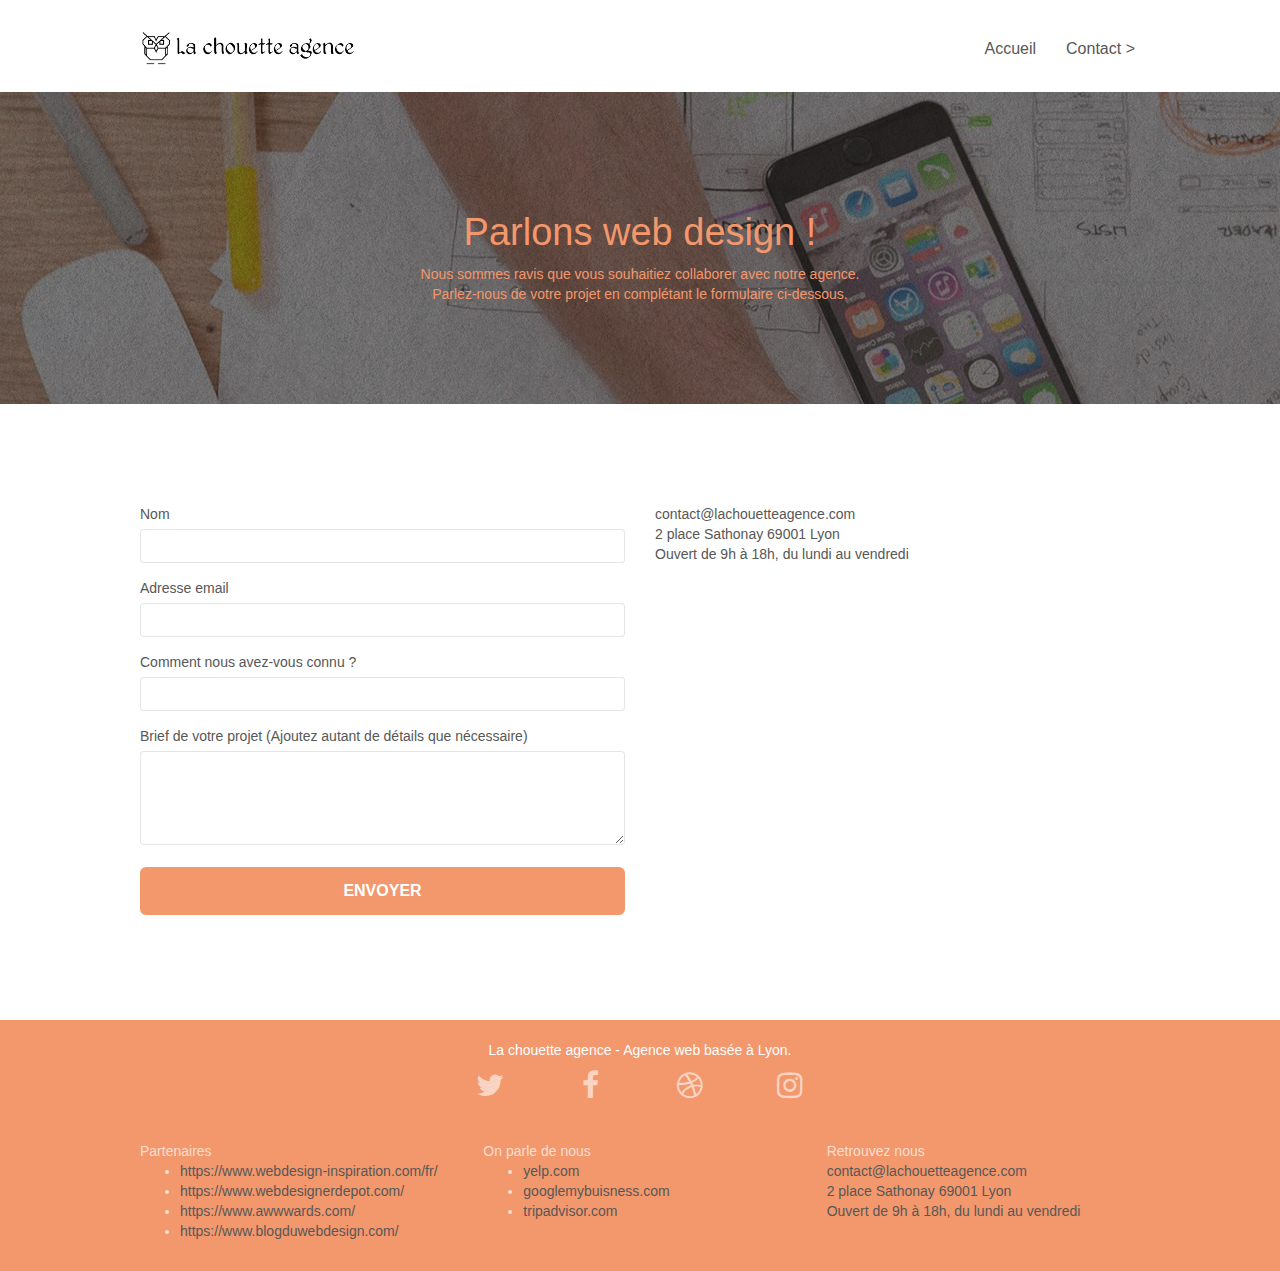
==== commit 02615bef: "fix de la page contact" ====
--- a/page2.html
+++ b/page2.html
@@ -5,7 +5,7 @@
     <meta name="keywords" content="seo, google, site web, site internet, agence design paris, agence design, lyon, web design, webdesign, agence, la chouette agence">
     <meta name="description" content="La Chouette Agence est une Agence de webdesign lyonnaise qui fournit des services de design de site internet professionnels">
     <meta name="viewport" content="width=device-width, initial-scale=1.0, viewport-fit=cover">
-    <link rel="shortcut icon" type="image/png" href="favicon.jpg">
+    <link rel="shortcut icon" type="image/png" href="favicon-compressor.jpg">
     
 	<link rel="stylesheet" type="text/css" href="./css/bootstrap.min.css">
 	<link rel="stylesheet" type="text/css" href="style.min.css">
@@ -32,7 +32,7 @@
 	<div class="container bloc-sm">
 		<nav class="navbar row">
 			<div class="navbar-header">
-				<a class="navbar-brand" href="index.html"><img src="img/la-chouette-agence.png" alt="atlanta web design logo" height="40" /></a>
+				<a class="navbar-brand" href="index.html"><img src="img/la-chouette-agence-compressor.png" alt="atlanta web design logo" height="40" /></a>
 				<button id="nav-toggle" type="button" class="ui-navbar-toggle navbar-toggle" data-toggle="collapse" data-target=".navbar-1">
 					<span class="sr-only">Toggle navigation</span><span class="icon-bar"></span><span class="icon-bar"></span><span class="icon-bar"></span>
 				</button>
@@ -150,6 +150,34 @@
 							<a class="social" href="index.html"><span class="fa fa-instagram icon-md"></span></a>
 						</div>
 					</div>
+					<div class="keywords" style="color:#F3976C;">Agence web à paris, stratégie web, web design, illustrations, design de site web, site web, web, internet, site internet, site</div>
+				</div>
+				<div class="row">
+					<div class="col-sm-4">
+						Partenaires
+							<ul>
+								<li><a href="https://www.webdesign-inspiration.com/fr/">https://www.webdesign-inspiration.com/fr/</a></li>
+								<li><a href="https://www.webdesignerdepot.com/">https://www.webdesignerdepot.com/</a></li>
+								<li><a href="https://www.awwwards.com/">https://www.awwwards.com/</a></li>
+								<li><a href="https://www.blogduwebdesign.com/">https://www.blogduwebdesign.com/</a></li>
+							</ul>		
+					</div>
+					<div class="col-sm-4">
+						On parle de nous
+						<ul>
+							<li><a href="yelp.com">yelp.com</a></li>
+							<li><a href="googlemybuisness.com">googlemybuisness.com</a></li>
+							<li><a href="annuairemarketing.com">tripadvisor.com</a></li>
+						</ul>
+					</div>
+					<div class="col-sm-4">
+						Retrouvez nous
+						<p>
+							contact@lachouetteagence.com </br>
+							2 place Sathonay 69001 Lyon </br>
+							Ouvert de 9h à 18h, du lundi au vendredi
+						</p>
+					</div>
 				</div>
 			</div>
 		</div>
--- a/style.min.css
+++ b/style.min.css
@@ -1 +1 @@
-body{margin:0;padding:0;background:#FFF;overflow-x:hidden;-webkit-font-smoothing:antialiased;-moz-osx-font-smoothing:grayscale}a,button{transition:all .3s ease-in-out;outline:none!important}a:hover{text-decoration:none;cursor:pointer}#page-loading-blocs-notifaction{position:fixed;top:0;bottom:0;width:100%;z-index:100000;background:#FFF url(img/pageload-spinner.gif) no-repeat center center}.bloc{width:100%;clear:both;background:50% 50% no-repeat;padding:0 50px;-webkit-background-size:cover;-moz-background-size:cover;-o-background-size:cover;background-size:cover;position:relative}.bloc .container{padding-left:0;padding-right:0}.bloc-lg{padding:100px 50px}.bloc-md{padding:50px}.bloc-sm{padding:20px 50px}.bg-center,.bg-l-edge,.bg-r-edge,.bg-t-edge,.bg-b-edge,.bg-tl-edge,.bg-bl-edge,.bg-tr-edge,.bg-br-edge,.bg-repeat{-webkit-background-size:auto!important;-moz-background-size:auto!important;-o-background-size:auto!important;background-size:auto!important}.bg-repeat{background:repeat}.bg-t-edge{background:top no-repeat}.bloc-bg-texture::before{content:"";background-size:2px 2px;position:absolute;top:0;bottom:0;left:0;right:0}.texture-paper::before{background:url(img/texture-paper.png);background-size:280px 280px}.b-parallax{background-attachment:fixed}.d-bloc{color:rgba(255,255,255,.7)}.d-bloc button:hover{color:rgba(255,255,255,.9)}.d-bloc .icon-round,.d-bloc .icon-square,.d-bloc .icon-rounded,.d-bloc .icon-semi-rounded-a,.d-bloc .icon-semi-rounded-b{border-color:rgba(255,255,255,.9)}.d-bloc .divider-h span{border-color:rgba(255,255,255,.2)}.d-bloc .a-btn,.d-bloc .navbar a,.d-bloc .navbar-brand,.d-bloc a .icon-sm,.d-bloc a .icon-md,.d-bloc a .icon-lg,.d-bloc a .icon-xl,.d-bloc h1 a,.d-bloc h2 a,.d-bloc h3 a,.d-bloc h4 a,.d-bloc h5 a,.d-bloc h6 a,.d-bloc p a{color:rgba(255,255,255,.6)}.d-bloc .a-btn:hover,.d-bloc .navbar a:hover,.d-bloc .navbar-brand:hover,.d-bloc a:hover .icon-sm,.d-bloc a:hover .icon-md,.d-bloc a:hover .icon-lg,.d-bloc a:hover .icon-xl,.d-bloc h1 a:hover,.d-bloc h2 a:hover,.d-bloc h3 a:hover,.d-bloc h4 a:hover,.d-bloc h5 a:hover,.d-bloc h6 a:hover,.d-bloc p a:hover{color:rgba(255,255,255,1)}.d-bloc .navbar-toggle .icon-bar{background:rgba(255,255,255,1)}.d-bloc .btn-wire,.d-bloc .btn-wire:hover{color:rgba(255,255,255,1);border-color:rgba(255,255,255,1)}.d-bloc .panel{color:rgba(0,0,0,.5)}.d-bloc .panel button:hover{color:rgba(0,0,0,.7)}.d-bloc .panel icon{border-color:rgba(0,0,0,.7)}.d-bloc .panel .divider-h span{border-color:rgba(0,0,0,.1)}.d-bloc .panel .a-btn{color:rgba(0,0,0,.6)}.d-bloc .panel .a-btn:hover{color:rgba(0,0,0,1)}.d-bloc .panel .btn-wire,.d-bloc .panel .btn-wire:hover{color:rgba(0,0,0,.7);border-color:rgba(0,0,0,.3)}.d-bloc .panel,.l-bloc{color:rgba(0,0,0,.5)}.d-bloc .panel button:hover,.l-bloc button:hover{color:rgba(0,0,0,.7)}.l-bloc .icon-round,.l-bloc .icon-square,.l-bloc .icon-rounded,.l-bloc .icon-semi-rounded-a,.l-bloc .icon-semi-rounded-b{border-color:rgba(0,0,0,.7)}.d-bloc .panel .divider-h span,.l-bloc .divider-h span{border-color:rgba(0,0,0,.1)}.d-bloc .panel .a-btn,.l-bloc .a-btn,.l-bloc .navbar a,.l-bloc .navbar-brand,.l-bloc a .icon-sm,.l-bloc a .icon-md,.l-bloc a .icon-lg,.l-bloc a .icon-xl,.l-bloc h1 a,.l-bloc h2 a,.l-bloc h3 a,.l-bloc h4 a,.l-bloc h5 a,.l-bloc h6 a,.l-bloc p a{color:rgba(0,0,0,.6)}.d-bloc .panel .a-btn:hover,.l-bloc .a-btn:hover,.l-bloc .navbar a:hover,.l-bloc .navbar-brand:hover,.l-bloc a:hover .icon-sm,.l-bloc a:hover .icon-md,.l-bloc a:hover .icon-lg,.l-bloc a:hover .icon-xl,.l-bloc h1 a:hover,.l-bloc h2 a:hover,.l-bloc h3 a:hover,.l-bloc h4 a:hover,.l-bloc h5 a:hover,.l-bloc h6 a:hover,.l-bloc p a:hover{color:rgba(0,0,0,1)}.l-bloc .navbar-toggle .icon-bar{color:rgba(0,0,0,.6)}.d-bloc .panel .btn-wire,.d-bloc .panel .btn-wire:hover,.l-bloc .btn-wire,.l-bloc .btn-wire:hover{color:rgba(0,0,0,.7);border-color:rgba(0,0,0,.3)}.voffset{margin-top:30px}.voffset-lg{margin-top:80px}.row-no-gutters{margin-right:0;margin-left:0}.row.row-no-gutters>[class^="col-"],.row.row-no-gutters>[class*=" col-"]{padding-right:0;padding-left:0}#bloc-1-hero h1{font-size:32px}.navbar{margin-bottom:0;z-index:1}.navbar-brand{height:auto;padding:3px 15px;font-size:25px;font-weight:400;font-weight:600;line-height:44px}.navbar-brand img{max-height:200px;margin:0 5px 0 0;display:inline}.navbar-brand img[src$=svg]{min-width:100px}.nav-center .navbar-brand img{margin:0}.navbar .nav{padding-top:2px;margin-right:-16px;float:right;z-index:1}.nav>li{float:left;margin-top:4px;font-size:16px}.navbar-nav .open .dropdown-menu>li>a{text-align:inherit}.nav>li a:hover,.nav>li a:focus{background:transparent}.navbar-toggle{margin:10px 10px 0 0;border:0}.navbar-toggle:hover{background:transparent!important}.navbar-toggle .icon-bar{background-color:rgba(0,0,0,.5);width:26px}.nav-invert .navbar .nav{float:left}.nav-invert .navbar-header,.nav-invert .navbar-brand{float:right;position:relative;z-index:2}@media (min-width:768px){.site-navigation{position:absolute;top:50%;right:20px;transform:translate(0,-50%);-webkit-transform:translateY(-50%)}.nav>li .dropdown-menu a,.nav>li .dropdown-menu a:hover{color:#484848}.nav-invert .site-navigation{left:0;right:0}.nav-center{text-align:center}.nav-center .navbar-header{width:100%}.nav-center .navbar-header,.nav-center .navbar-brand,.nav-center .nav>li{float:none;display:inline-block}.nav-center .site-navigation{position:relative;width:100%;right:0;margin-right:0;margin-top:20px}.nav-center.mini-nav .navbar-toggle{float:none;margin:10px auto 0}}.nav>li>.dropdown a{background:none!important;display:block;padding:14px 15px}nav .caret{margin:0 5px}.dropdown-menu .dropdown-menu{top:-8px;left:100%}.dropdown-menu .dropmenu-flow-right{top:100%;left:0;margin-left:-1px;border-top-left-radius:0;border-top-right-radius:0}.dropdown-menu .dropdown span{border:4px solid black;border-top-color:transparent;border-right-color:transparent;border-bottom-color:transparent;margin:6px -5px 0 0!important;float:right}.mg-md{margin-top:10px;margin-bottom:20px}.mg-lg{margin-top:10px;margin-bottom:40px}.btn{margin:0 5px 5px 0}.btn.pull-right{margin:0 0 5px 5px}.btn-d,.btn-d:hover,.btn-d:focus{color:#FFF;background:rgba(0,0,0,.3)}button{outline:none!important}.btn-rd{border-radius:40px}.btn-clean{border:1px solid rgba(0,0,0,.08);border-bottom-color:rgba(0,0,0,.1);text-shadow:0 1px 0 rgba(0,0,1,.1);box-shadow:0 1px 3px rgba(0,0,1,.25),inset 0 1px 0 0 rgba(255,255,255,.15)}.icon-md{font-size:30px!important}.icon-lg{font-size:60px!important}.sm-shadow{text-shadow:0 1px 2px rgba(0,0,0,.3)}.panel-sq,.panel-sq .panel-heading,.panel-sq .panel-footer{border-radius:0}.panel-rd{border-radius:30px}.panel-rd .panel-heading{border-radius:29px 29px 0 0}.panel-rd .panel-footer{border-radius:0 0 29px 29px}.form-control{border-color:rgba(0,0,0,.1);box-shadow:none}.scrollToTop{width:40px;height:40px;position:fixed;bottom:20px;right:20px;opacity:0;z-index:500;transition:all .3s ease-in-out}.scrollToTop span{margin-top:6px}.showScrollTop{font-size:14px;opacity:1}a[data-lightbox]{position:relative;display:block;text-align:center}a[data-lightbox]:hover::before{content:"+";font-family:"HelveticaNeue-Light","Helvetica Neue Light","Helvetica Neue",Helvetica,Arial;font-size:32px;width:50px;height:50px;margin-left:-25px;border-radius:50%;background:rgba(0,0,0,.6);color:#FFF;font-weight:100;z-index:1;position:absolute;top:50%;transform:translateY(-50%);-webkit-transform:translateY(-50%)}a[data-lightbox]:hover img{opacity:.6;-webkit-animation-fill-mode:none;animation-fill-mode:none}#lightbox-modal{display:flex;align-items:center}#lightbox-modal .modal-dialog{width:90%;max-width:900px;margin:0 auto 0}#lightbox-modal .modal-dialog img{max-height:90vh;margin:0 auto}.lightbox-caption{padding:20px;color:#FFF;background:rgba(0,0,0,.5);position:absolute;left:15px;right:15px;bottom:5px}.close-lightbox{color:#FFF;font-size:30px;position:absolute;top:20px;right:20px;z-index:20;background:rgba(0,0,0,.5);border:none;line-height:30px;padding:0 9px 5px;opacity:.3}.close-lightbox:hover,.next-lightbox:hover,.prev-lightbox:hover{opacity:1;color:#FFF}.next-lightbox,.prev-lightbox{font-size:20px;color:rgba(255,255,255,.9);background:rgba(0,0,0,.5);transition:all .2s ease-in-out;position:absolute;top:45%;z-index:1;opacity:.4}.next-lightbox{padding:6px 8px 1px 13px;right:25px}.prev-lightbox{padding:6px 13px 1px 10px;left:25px}.snapshot-lb .modal-body{padding-bottom:45px}.snapshot-lb .lightbox-caption{padding:0;color:rgba(0,0,0,.5);background:none}h1,h2,h3,h4,h5,h6,p,label,.btn,a{font-family:"helvetica";font-weight:400;color:#575757!important}.container{max-width:1000px}.hero-bloc-text{font-size:38px}.hero-bloc-text-sub{font-size:36px}.statement-bloc-text{line-height:26px;font-style:italic;font-size:20px;text-align:center;font-weight:lighter;max-width:520px;margin:auto auto auto auto}p{font-size:11px}.tight-width-whitespace{max-width:600px;margin:auto auto auto auto}.h1{font-size:20px;font-family:"Open Sans"}.cta-hero{margin-top:22px;color:#FFFFFF!important;text-transform:uppercase;padding:12px 28px 12px 28px;font-size:16px;font-weight:700}.social{max-width:400px;margin:auto auto auto auto}h2{font-size:22px;line-height:1.4em}h3{font-size:15px;text-transform:uppercase;font-weight:700;color:#333333!important}.med-width-whitespace{max-width:800px;margin:auto auto auto auto;box-shadow:0 0 0 #000}h1{color:#333333!important}h4{color:#333333!important}.icons{margin-bottom:14px;margin-top:24px}.white{color:#FFFFFF!important}.portfolio-thumb{margin-bottom:24px}.portfolio-row{margin-bottom:44px;margin-top:50px}.avatar{box-shadow:0 4px 9px rgba(0,0,0,.3)}.black-background{background-color:rgba(50,50,50,.473);padding:40px 40px 40px 40px}.bloc-5-black-background{background-color:rgba(50,50,50,.473);max-width:500px;margin:auto;height:200px;padding-top:15px;padding-bottom:15px}.bold-link{font-weight:900;text-decoration:underline!important}.bgc-white{background-color:#FFF}.bgc-dark-slate-blue{background-color:#364577}.bgc-atomic-tangerine{background-color:rgb(243, 151, 108);}.tc-white{color:#F3976C!important}.btn-atomic-tangerine{background:#F3976C;color:#FFFFFF!important}.btn-atomic-tangerine:hover{background:#c27956!important;color:#FFFFFF!important}.ltc-white{color:#FFFFFF!important}.ltc-white:hover{color:#cccccc!important}.ltc-atomic-tangerine{color:#F3976C!important}.ltc-atomic-tangerine:hover{color:#c27956!important}.icon-dark-slate-blue{color:#364577!important;border-color:#364577!important}.bg-dots-bg{background-image:url(img/dots-bg.png)}.bg-lines-h2-bg{background-image:url(img/lines-h2-bg.png)}.bg-banniere{background-image:url(img/la-chouette-agence-banniere--2.jpg)}.bg-presentation{background-image:url(img/image-de-presentation--2.jpg)}@media (max-width:1024px){.bloc{padding-left:20px;padding-right:20px}.bloc.full-width-bloc,.bloc-tile-2.full-width-bloc .container,.bloc-tile-3.full-width-bloc .container,.bloc-tile-4.full-width-bloc .container{padding-left:0;padding-right:0}}@media (max-width:992px) and (min-width:768px){.navbar .nav{max-width:80%}.nav-center.navbar .nav{max-width:100%}}@media only screen and (min-device-width:768px) and (max-device-width:1024px) and (orientation:landscape){.b-parallax{background-attachment:scroll}}@media only screen and (min-device-width:1024px) and (max-device-width:1366px) and (-webkit-min-device-pixel-ratio:1.5){.b-parallax{background-attachment:scroll}}@media (max-width:991px){.container{width:100%}.b-parallax{background-attachment:scroll}.page-container,#hero-bloc{overflow-x:hidden;position:relative}.bloc{padding-left:constant(safe-area-inset-left);padding-right:constant(safe-area-inset-right)}.bloc-group,.bloc-group .bloc{display:block;width:100%}.bloc-fill-screen .fill-bloc-top-edge,.bloc-fill-screen .fill-bloc-bottom-edge{padding:0 20px;padding-left:constant(safe-area-inset-left);padding-right:constant(safe-area-inset-right)}}@media (max-width:767px){.page-container{overflow-x:hidden;position:relative}h1,h2,h3,h4,h5,h6,p,#disqus_thread{padding-left:10px!important;padding-right:10px!important}.b-parallax{background-attachment:scroll}.navbar .nav{padding-top:0;border-top:1px solid rgba(0,0,0,.2);float:none!important}.navbar.row{margin-left:0;margin-right:0}.site-navigation{position:inherit;transform:none;-webkit-transform:none;-ms-transform:none}.nav>li{margin-top:0;border-bottom:1px solid rgba(0,0,0,.1);background:rgba(0,0,0,.05);text-align:left;padding-left:15px;width:100%}.nav>li:hover{background:rgba(0,0,0,.08)}.dropdown .dropdown a .caret{float:none;margin:5px 0 0 10px!important;border:4px solid black;border-bottom-color:transparent;border-right-color:transparent;border-left-color:transparent}#hero-bloc .navbar .nav{background:rgba(0,0,0,.8)}#hero-bloc .navbar .nav a{color:rgba(255,255,255,.6)}.hero{padding:50px 0}.hero-nav{left:-1px;right:-1px}.navbar-collapse{padding:0;overflow-x:hidden;-webkit-box-shadow:none;box-shadow:none}.navbar-brand img{max-height:40px;width:auto}.nav-invert .navbar-header{float:none;width:100%}.nav-invert .navbar-toggle{float:left;margin-left:10px}.bloc{padding-left:0;padding-right:0}.bloc-xxl,.bloc-xl,.bloc-lg{padding:40px 0}.bloc-sm,.bloc-md{padding-left:0;padding-right:0}.bloc-tile-2 .container,.bloc-tile-3 .container,.bloc-tile-4 .container,.bloc-fill-screen .fill-bloc-top-edge,.bloc-fill-screen .fill-bloc-bottom-edge{padding-left:0;padding-right:0}.a-block{padding:0 10px}.btn-dwn{display:none}.voffset{margin-top:5px}.voffset-md{margin-top:20px}.voffset-lg{margin-top:30px}form{padding:5px}.close-lightbox{display:inline-block}.blocsapp-device-iphone5{background-size:216px 425px;padding-top:60px;width:216px;height:425px}.blocsapp-device-iphone5 img{width:180px;height:320px}}@media (max-width:400px){.bloc{padding-left:0;padding-right:0}}@media (max-width:767px){.bloc-mob-center-text{text-align:center}}+body{margin:0;padding:0;background:#FFF;overflow-x:hidden;-webkit-font-smoothing:antialiased;-moz-osx-font-smoothing:grayscale}a,button{transition:all .3s ease-in-out;outline:none!important}a:hover{text-decoration:none;cursor:pointer}#page-loading-blocs-notifaction{position:fixed;top:0;bottom:0;width:100%;z-index:100000;background:#FFF url(img/pageload-spinner.gif) no-repeat center center}.citation-fontSize{font-size: 20px;}blockquote {border-left: none;}.bloc{width:100%;clear:both;background:50% 50% no-repeat;padding:0 50px;-webkit-background-size:cover;-moz-background-size:cover;-o-background-size:cover;background-size:cover;position:relative}.bloc .container{padding-left:0;padding-right:0}.bloc-lg{padding:100px 50px}.bloc-md{padding:50px}.bloc-sm{padding:20px 50px}.bg-center,.bg-l-edge,.bg-r-edge,.bg-t-edge,.bg-b-edge,.bg-tl-edge,.bg-bl-edge,.bg-tr-edge,.bg-br-edge,.bg-repeat{-webkit-background-size:auto!important;-moz-background-size:auto!important;-o-background-size:auto!important;background-size:auto!important}.bg-repeat{background:repeat}.bg-t-edge{background:top no-repeat}.bloc-bg-texture::before{content:"";background-size:2px 2px;position:absolute;top:0;bottom:0;left:0;right:0}.texture-paper::before{background:url(img/texture-paper-compressor.png);background-size:280px 280px}.b-parallax{background-attachment:fixed}.d-bloc{color:rgba(255,255,255,.7)}.d-bloc button:hover{color:rgba(255,255,255,.9)}.d-bloc .icon-round,.d-bloc .icon-square,.d-bloc .icon-rounded,.d-bloc .icon-semi-rounded-a,.d-bloc .icon-semi-rounded-b{border-color:rgba(255,255,255,.9)}.d-bloc .divider-h span{border-color:rgba(255,255,255,.2)}.d-bloc .a-btn,.d-bloc .navbar a,.d-bloc .navbar-brand,.d-bloc a .icon-sm,.d-bloc a .icon-md,.d-bloc a .icon-lg,.d-bloc a .icon-xl,.d-bloc h1 a,.d-bloc h2 a,.d-bloc h3 a,.d-bloc h4 a,.d-bloc h5 a,.d-bloc h6 a,.d-bloc p a{color:rgba(255,255,255,.6)}.d-bloc .a-btn:hover,.d-bloc .navbar a:hover,.d-bloc .navbar-brand:hover,.d-bloc a:hover .icon-sm,.d-bloc a:hover .icon-md,.d-bloc a:hover .icon-lg,.d-bloc a:hover .icon-xl,.d-bloc h1 a:hover,.d-bloc h2 a:hover,.d-bloc h3 a:hover,.d-bloc h4 a:hover,.d-bloc h5 a:hover,.d-bloc h6 a:hover,.d-bloc p a:hover{color:rgba(255,255,255,1)}.d-bloc .navbar-toggle .icon-bar{background:rgba(255,255,255,1)}.d-bloc .btn-wire,.d-bloc .btn-wire:hover{color:rgba(255,255,255,1);border-color:rgba(255,255,255,1)}.d-bloc .panel{color:rgba(0,0,0,.5)}.d-bloc .panel button:hover{color:rgba(0,0,0,.7)}.d-bloc .panel icon{border-color:rgba(0,0,0,.7)}.d-bloc .panel .divider-h span{border-color:rgba(0,0,0,.1)}.d-bloc .panel .a-btn{color:rgba(0,0,0,.6)}.d-bloc .panel .a-btn:hover{color:rgba(0,0,0,1)}.d-bloc .panel .btn-wire,.d-bloc .panel .btn-wire:hover{color:rgba(0,0,0,.7);border-color:rgba(0,0,0,.3)}.d-bloc .panel,.l-bloc{color:rgba(0,0,0,.5)}.d-bloc .panel button:hover,.l-bloc button:hover{color:rgba(0,0,0,.7)}.l-bloc .icon-round,.l-bloc .icon-square,.l-bloc .icon-rounded,.l-bloc .icon-semi-rounded-a,.l-bloc .icon-semi-rounded-b{border-color:rgba(0,0,0,.7)}.d-bloc .panel .divider-h span,.l-bloc .divider-h span{border-color:rgba(0,0,0,.1)}.d-bloc .panel .a-btn,.l-bloc .a-btn,.l-bloc .navbar a,.l-bloc .navbar-brand,.l-bloc a .icon-sm,.l-bloc a .icon-md,.l-bloc a .icon-lg,.l-bloc a .icon-xl,.l-bloc h1 a,.l-bloc h2 a,.l-bloc h3 a,.l-bloc h4 a,.l-bloc h5 a,.l-bloc h6 a,.l-bloc p a{color:rgba(0,0,0,.6)}.d-bloc .panel .a-btn:hover,.l-bloc .a-btn:hover,.l-bloc .navbar a:hover,.l-bloc .navbar-brand:hover,.l-bloc a:hover .icon-sm,.l-bloc a:hover .icon-md,.l-bloc a:hover .icon-lg,.l-bloc a:hover .icon-xl,.l-bloc h1 a:hover,.l-bloc h2 a:hover,.l-bloc h3 a:hover,.l-bloc h4 a:hover,.l-bloc h5 a:hover,.l-bloc h6 a:hover,.l-bloc p a:hover{color:rgba(0,0,0,1)}.l-bloc .navbar-toggle .icon-bar{color:rgba(0,0,0,.6)}.d-bloc .panel .btn-wire,.d-bloc .panel .btn-wire:hover,.l-bloc .btn-wire,.l-bloc .btn-wire:hover{color:rgba(0,0,0,.7);border-color:rgba(0,0,0,.3)}.voffset{margin-top:30px}.voffset-lg{margin-top:80px}.row-no-gutters{margin-right:0;margin-left:0}.row.row-no-gutters>[class^="col-"],.row.row-no-gutters>[class*=" col-"]{padding-right:0;padding-left:0}#bloc-1-hero h1{font-size:32px}.navbar{margin-bottom:0;z-index:1}.navbar-brand{height:auto;padding:3px 15px;font-size:25px;font-weight:400;font-weight:600;line-height:44px}.navbar-brand img{max-height:200px;margin:0 5px 0 0;display:inline}.navbar-brand img[src$=svg]{min-width:100px}.nav-center .navbar-brand img{margin:0}.navbar .nav{padding-top:2px;margin-right:-16px;float:right;z-index:1}.nav>li{float:left;margin-top:4px;font-size:16px}.navbar-nav .open .dropdown-menu>li>a{text-align:inherit}.nav>li a:hover,.nav>li a:focus{background:transparent}.navbar-toggle{margin:10px 10px 0 0;border:0}.navbar-toggle:hover{background:transparent!important}.navbar-toggle .icon-bar{background-color:rgba(0,0,0,.5);width:26px}.nav-invert .navbar .nav{float:left}.nav-invert .navbar-header,.nav-invert .navbar-brand{float:right;position:relative;z-index:2}@media (min-width:768px){.site-navigation{position:absolute;top:50%;right:20px;transform:translate(0,-50%);-webkit-transform:translateY(-50%)}.nav>li .dropdown-menu a,.nav>li .dropdown-menu a:hover{color:#484848}.nav-invert .site-navigation{left:0;right:0}.nav-center{text-align:center}.nav-center .navbar-header{width:100%}.nav-center .navbar-header,.nav-center .navbar-brand,.nav-center .nav>li{float:none;display:inline-block}.nav-center .site-navigation{position:relative;width:100%;right:0;margin-right:0;margin-top:20px}.nav-center.mini-nav .navbar-toggle{float:none;margin:10px auto 0}}.nav>li>.dropdown a{background:none!important;display:block;padding:14px 15px}nav .caret{margin:0 5px}.dropdown-menu .dropdown-menu{top:-8px;left:100%}.dropdown-menu .dropmenu-flow-right{top:100%;left:0;margin-left:-1px;border-top-left-radius:0;border-top-right-radius:0}.dropdown-menu .dropdown span{border:4px solid black;border-top-color:transparent;border-right-color:transparent;border-bottom-color:transparent;margin:6px -5px 0 0!important;float:right}.mg-md{margin-top:10px;margin-bottom:20px}.mg-lg{margin-top:10px;margin-bottom:40px}.btn{margin:0 5px 5px 0}.btn.pull-right{margin:0 0 5px 5px}.btn-d,.btn-d:hover,.btn-d:focus{color:#FFF;background:rgba(0,0,0,.3)}button{outline:none!important}.btn-rd{border-radius:40px}.btn-clean{border:1px solid rgba(0,0,0,.08);border-bottom-color:rgba(0,0,0,.1);text-shadow:0 1px 0 rgba(0,0,1,.1);box-shadow:0 1px 3px rgba(0,0,1,.25),inset 0 1px 0 0 rgba(255,255,255,.15)}.icon-md{font-size:30px!important}.icon-lg{font-size:60px!important}.sm-shadow{text-shadow:0 1px 2px rgba(0,0,0,.3)}.panel-sq,.panel-sq .panel-heading,.panel-sq .panel-footer{border-radius:0}.panel-rd{border-radius:30px}.panel-rd .panel-heading{border-radius:29px 29px 0 0}.panel-rd .panel-footer{border-radius:0 0 29px 29px}.form-control{border-color:rgba(0,0,0,.1);box-shadow:none}.scrollToTop{width:40px;height:40px;position:fixed;bottom:20px;right:20px;opacity:0;z-index:500;transition:all .3s ease-in-out}.scrollToTop span{margin-top:6px}.showScrollTop{font-size:14px;opacity:1}a[data-lightbox]{position:relative;display:block;text-align:center}a[data-lightbox]:hover::before{content:"+";font-family:"HelveticaNeue-Light","Helvetica Neue Light","Helvetica Neue",Helvetica,Arial;font-size:32px;width:50px;height:50px;margin-left:-25px;border-radius:50%;background:rgba(0,0,0,.6);color:#FFF;font-weight:100;z-index:1;position:absolute;top:50%;transform:translateY(-50%);-webkit-transform:translateY(-50%)}a[data-lightbox]:hover img{opacity:.6;-webkit-animation-fill-mode:none;animation-fill-mode:none}#lightbox-modal{display:flex;align-items:center}#lightbox-modal .modal-dialog{width:90%;max-width:900px;margin:0 auto 0}#lightbox-modal .modal-dialog img{max-height:90vh;margin:0 auto}.lightbox-caption{padding:20px;color:#FFF;background:rgba(0,0,0,.5);position:absolute;left:15px;right:15px;bottom:5px}.close-lightbox{color:#FFF;font-size:30px;position:absolute;top:20px;right:20px;z-index:20;background:rgba(0,0,0,.5);border:none;line-height:30px;padding:0 9px 5px;opacity:.3}.close-lightbox:hover,.next-lightbox:hover,.prev-lightbox:hover{opacity:1;color:#FFF}.next-lightbox,.prev-lightbox{font-size:20px;color:rgba(255,255,255,.9);background:rgba(0,0,0,.5);transition:all .2s ease-in-out;position:absolute;top:45%;z-index:1;opacity:.4}.next-lightbox{padding:6px 8px 1px 13px;right:25px}.prev-lightbox{padding:6px 13px 1px 10px;left:25px}.snapshot-lb .modal-body{padding-bottom:45px}.snapshot-lb .lightbox-caption{padding:0;color:rgba(0,0,0,.5);background:none}h1,h2,h3,h4,h5,h6,p,label,.btn,a{font-family:"helvetica";font-weight:400;color:#575757!important}.container{max-width:1000px}.hero-bloc-text{font-size:38px}.hero-bloc-text-sub{font-size:36px}.statement-bloc-text{line-height:26px;font-style:italic;font-size:20px;text-align:center;font-weight:lighter;max-width:520px;margin:auto auto auto auto}p{font-size:14px}.tight-width-whitespace{max-width:600px;margin:auto auto auto auto}.h1{font-size:20px;font-family:"Open Sans"}.cta-hero{margin-top:22px;color:#FFFFFF!important;text-transform:uppercase;padding:12px 28px 12px 28px;font-size:16px;font-weight:700}.social{max-width:400px;margin:auto auto auto auto}h2{font-size:22px;line-height:1.4em}h3{font-size:15px;text-transform:uppercase;font-weight:700;color:#333333!important}.med-width-whitespace{max-width:800px;margin:auto auto auto auto;box-shadow:0 0 0 #000}h1{color:#333333!important}h4{color:#333333!important}.icons{margin-bottom:14px;margin-top:24px}.white{color:#FFFFFF!important}.portfolio-thumb{margin-bottom:24px}.portfolio-row{margin-bottom:44px;margin-top:50px}.avatar{box-shadow:0 4px 9px rgba(0,0,0,.3)}.black-background{background-color:rgba(50,50,50,.473);padding:40px 40px 40px 40px}.bloc-5-black-background{background-color:rgba(50,50,50,.473);max-width:500px;margin:auto;height:200px;padding-top:15px;padding-bottom:15px}.bold-link{font-weight:900;text-decoration:underline!important}.bgc-white{background-color:#FFF}.bgc-dark-slate-blue{background-color:#364577}.bgc-atomic-tangerine{background-color:rgb(243, 151, 108);}.tc-white{color:#F3976C!important}.btn-atomic-tangerine{background:#F3976C;color:#FFFFFF!important}.btn-atomic-tangerine:hover{background:#c27956!important;color:#FFFFFF!important}.ltc-white{color:#FFFFFF!important}.ltc-white:hover{color:#cccccc!important}.ltc-atomic-tangerine{color:#F3976C!important}.ltc-atomic-tangerine:hover{color:#c27956!important}.icon-dark-slate-blue{color:#364577!important;border-color:#364577!important}.bg-dots-bg{background-image:url(img/dots-bg-compressor.png)}.bg-lines-h2-bg{background-image:url(img/lines-h2-bg-compressor.png)}.bg-banniere{background-image:url(img/la-chouette-agence-banniere--2.jpg)}.bg-presentation{background-image:url(img/image-de-presentation--2.jpg)}@media (max-width:1024px){.bloc{padding-left:20px;padding-right:20px}.bloc.full-width-bloc,.bloc-tile-2.full-width-bloc .container,.bloc-tile-3.full-width-bloc .container,.bloc-tile-4.full-width-bloc .container{padding-left:0;padding-right:0}}@media (max-width:992px) and (min-width:768px){.navbar .nav{max-width:80%}.nav-center.navbar .nav{max-width:100%}}@media only screen and (min-device-width:768px) and (max-device-width:1024px) and (orientation:landscape){.b-parallax{background-attachment:scroll}}@media only screen and (min-device-width:1024px) and (max-device-width:1366px) and (-webkit-min-device-pixel-ratio:1.5){.b-parallax{background-attachment:scroll}}@media (max-width:991px){.container{width:100%}.b-parallax{background-attachment:scroll}.page-container,#hero-bloc{overflow-x:hidden;position:relative}.bloc{padding-left:constant(safe-area-inset-left);padding-right:constant(safe-area-inset-right)}.bloc-group,.bloc-group .bloc{display:block;width:100%}.bloc-fill-screen .fill-bloc-top-edge,.bloc-fill-screen .fill-bloc-bottom-edge{padding:0 20px;padding-left:constant(safe-area-inset-left);padding-right:constant(safe-area-inset-right)}}@media (max-width:767px){.page-container{overflow-x:hidden;position:relative}h1,h2,h3,h4,h5,h6,p,#disqus_thread{padding-left:10px!important;padding-right:10px!important}.b-parallax{background-attachment:scroll}.navbar .nav{padding-top:0;border-top:1px solid rgba(0,0,0,.2);float:none!important}.navbar.row{margin-left:0;margin-right:0}.site-navigation{position:inherit;transform:none;-webkit-transform:none;-ms-transform:none}.nav>li{margin-top:0;border-bottom:1px solid rgba(0,0,0,.1);background:rgba(0,0,0,.05);text-align:left;padding-left:15px;width:100%}.nav>li:hover{background:rgba(0,0,0,.08)}.dropdown .dropdown a .caret{float:none;margin:5px 0 0 10px!important;border:4px solid black;border-bottom-color:transparent;border-right-color:transparent;border-left-color:transparent}#hero-bloc .navbar .nav{background:rgba(0,0,0,.8)}#hero-bloc .navbar .nav a{color:rgba(255,255,255,.6)}.hero{padding:50px 0}.hero-nav{left:-1px;right:-1px}.navbar-collapse{padding:0;overflow-x:hidden;-webkit-box-shadow:none;box-shadow:none}.navbar-brand img{max-height:40px;width:auto}.nav-invert .navbar-header{float:none;width:100%}.nav-invert .navbar-toggle{float:left;margin-left:10px}.bloc{padding-left:0;padding-right:0}.bloc-xxl,.bloc-xl,.bloc-lg{padding:40px 0}.bloc-sm,.bloc-md{padding-left:0;padding-right:0}.bloc-tile-2 .container,.bloc-tile-3 .container,.bloc-tile-4 .container,.bloc-fill-screen .fill-bloc-top-edge,.bloc-fill-screen .fill-bloc-bottom-edge{padding-left:0;padding-right:0}.a-block{padding:0 10px}.btn-dwn{display:none}.voffset{margin-top:5px}.voffset-md{margin-top:20px}.voffset-lg{margin-top:30px}form{padding:5px}.close-lightbox{display:inline-block}.blocsapp-device-iphone5{background-size:216px 425px;padding-top:60px;width:216px;height:425px}.blocsapp-device-iphone5 img{width:180px;height:320px}}@media (max-width:400px){.bloc{padding-left:0;padding-right:0}}@media (max-width:767px){.bloc-mob-center-text{text-align:center}}